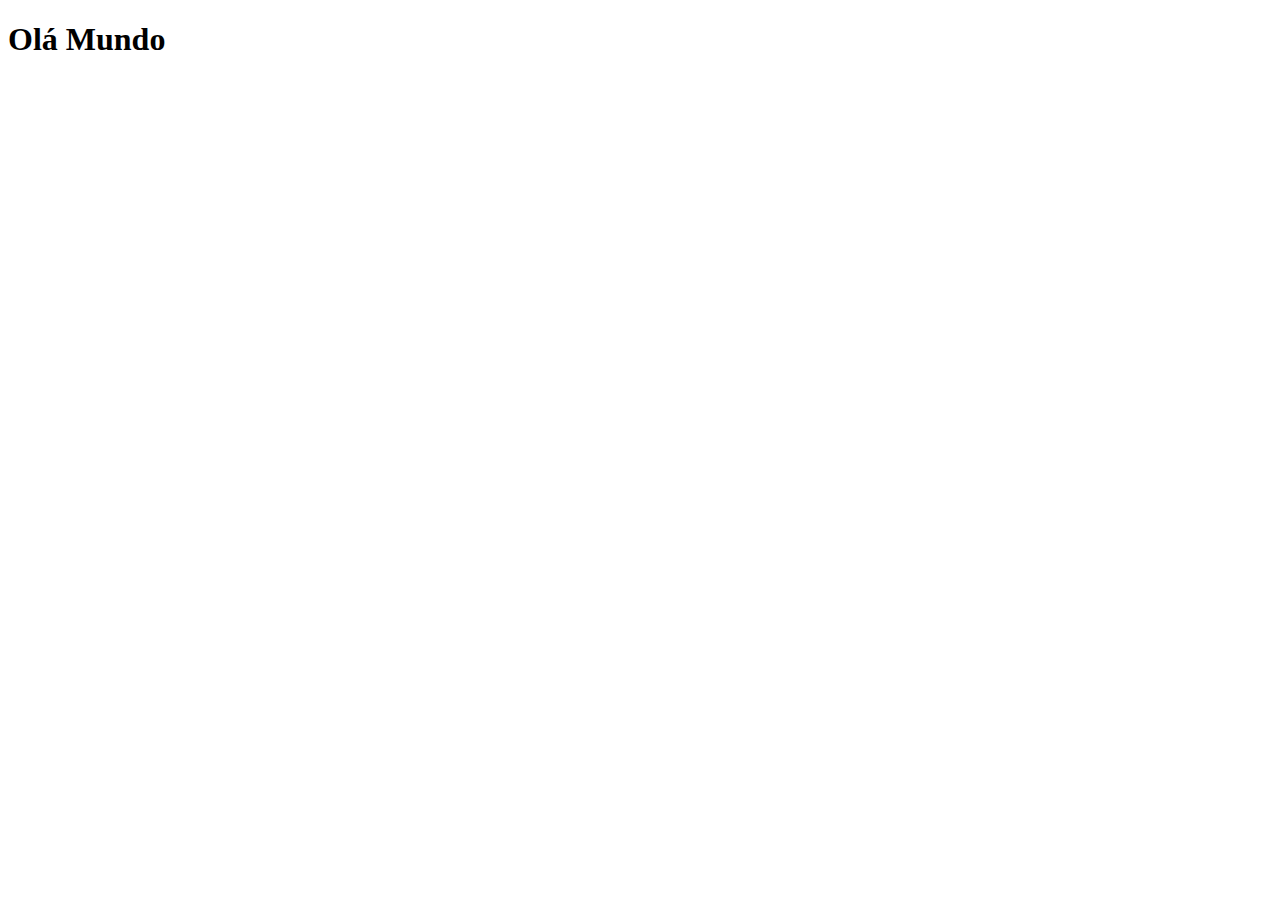
==== index.html @ fed440f0 "inicio do projeto" ====
<!DOCTYPE html>
<html lang="pt-br">
<head>
    <meta charset="UTF-8">
    <meta http-equiv="X-UA-Compatible" content="IE=edge">
    <meta name="viewport" content="width=device-width, initial-scale=1.0">
    <title>Projeto Redes Sociais</title>
    <link rel="shortcut icon" href="favicon.ico" type="image/x-icon">
</head>
<body>
    <h1>Olá Mundo</h1>
</body>
</html>
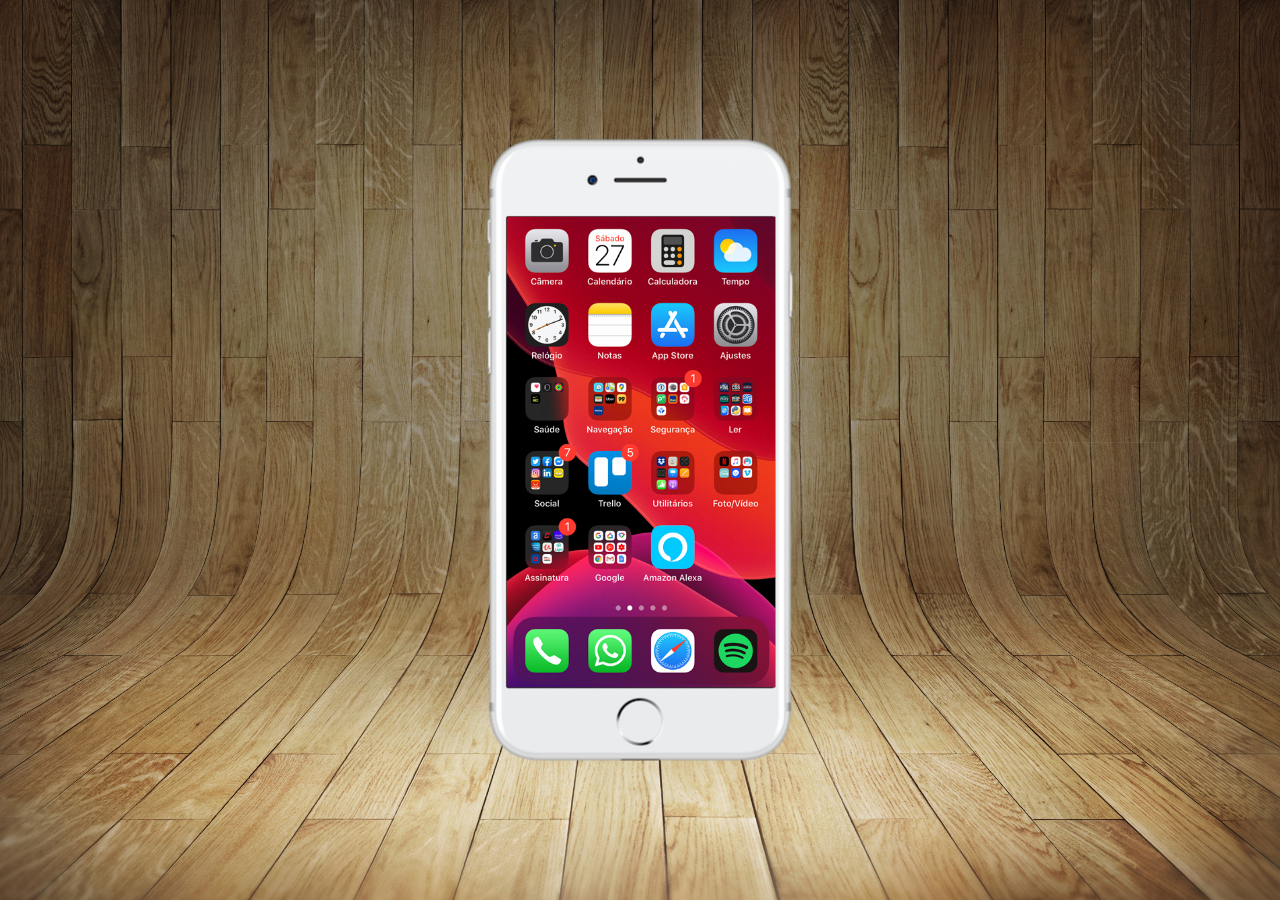
==== commit b987d9ac: "criei a tela home" ====
--- a/index.html
+++ b/index.html
@@ -6,8 +6,16 @@
     <meta name="viewport" content="width=device-width, initial-scale=1.0">
     <title>Projeto Redes Sociais</title>
     <link rel="shortcut icon" href="favicon.ico" type="image/x-icon">
+    <link rel="stylesheet" href="estilo/style.css">
 </head>
 <body>
-    <h1>Olá Mundo</h1>
+    <main>
+        <section id="telefone">
+            <iframe src="home.html" name="tela" id="tela" frameborder="0"></iframe>
+        </section>
+        <section id="redes-sociais">
+
+        </section>
+    </main>
 </body>
 </html>--- a/estilo/style.css
+++ b/estilo/style.css
@@ -0,0 +1,43 @@
+@charset "UTF-08";
+
+* {
+    margin: 0px;
+    padding: 0px;
+    font-family: Arial, Helvetica, sans-serif;
+}
+
+html, body {
+    height: 100vh;
+    width: 100vw;
+    background-color: black;
+}
+
+body {
+    background: url('../imagens/fundo-madeira.jpg') no-repeat top center;
+    background-size: cover;
+    background-attachment: fixed;
+}
+
+main {
+    height: 100vh;
+    position: relative;
+}
+
+section#telefone {
+    position: absolute;
+    top: 50%;
+    left: 50%;
+    transform: translate(-50%, -50%);
+
+    height: 627px;
+    width: 311px;
+    background: url('../imagens/frame-iphone.png') no-repeat;
+}
+
+iframe#tela {
+    position: relative;
+    top: 80px;
+    left: 22px;
+    width: 269px;
+    height: 471px;
+}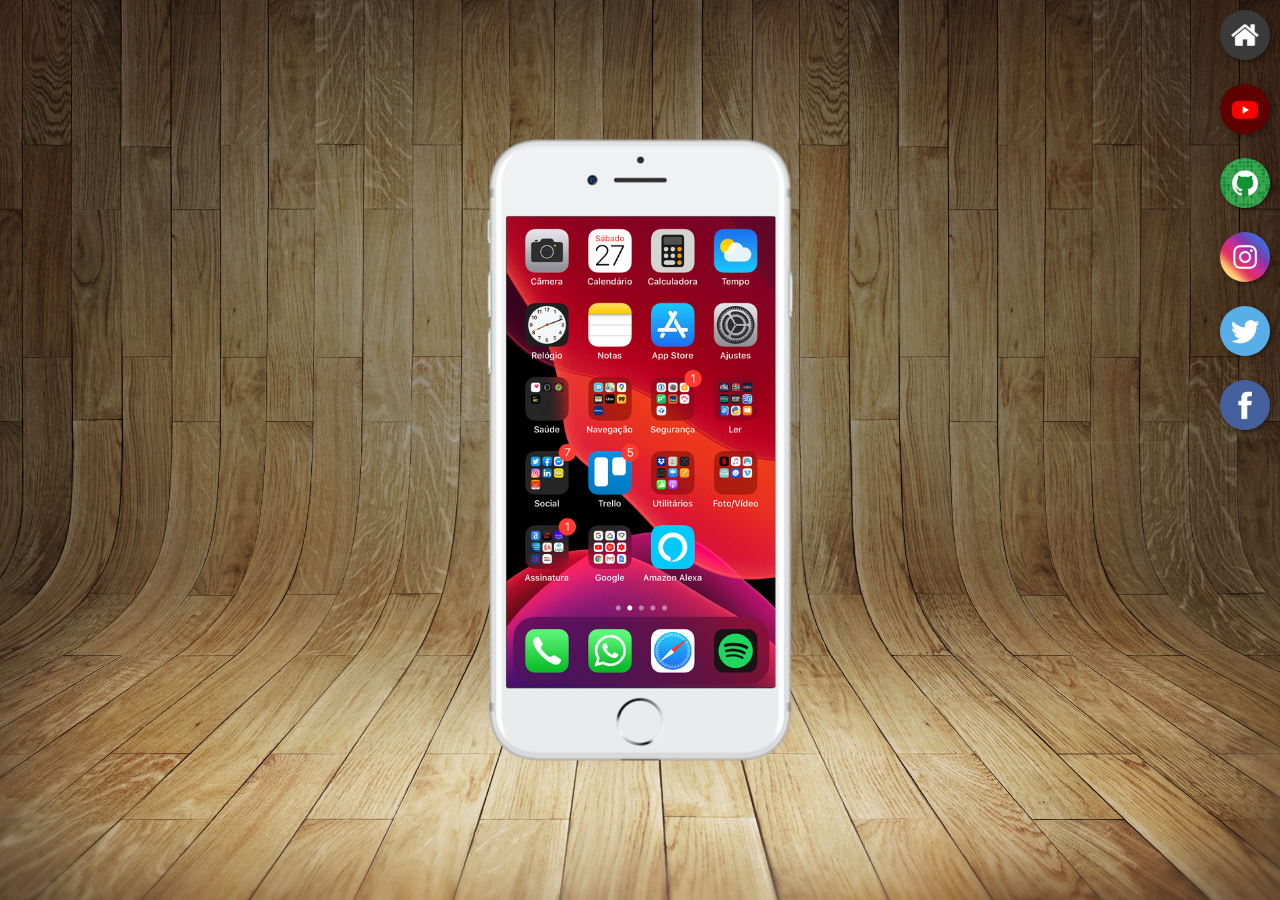
==== commit 1c98154c: "criei botões na lateral" ====
--- a/index.html
+++ b/index.html
@@ -11,10 +11,17 @@
 <body>
     <main>
         <section id="telefone">
-            <iframe src="home.html" name="tela" id="tela" frameborder="0"></iframe>
+            <iframe src="home.html" name="tela" id="tela" frameborder="0">
+                Seu nvegador não é compatível com isso...
+            </iframe>
         </section>
         <section id="redes-sociais">
-
+            <a href="#" target="tela"><img src="imagens/logo-home.jpg" alt="home"></a><br>
+            <a href="#" target="tela"><img src="imagens/logo-youtube.jpg" alt="youtube"></a><br>
+            <a href="#" target="tela"><img src="imagens/logo-github.jpg" alt="github"></a><br>
+            <a href="#" target="tela"><img src="imagens/logo-instagram.jpg" alt="instgram"></a><br>
+            <a href="#" target="tela"><img src="imagens/logo-twitter.jpg" alt="twitter<br>"></a><br>
+            <a href="#" target="tela"><img src="imagens/logo-facebook.jpg" alt="facebook"></a>
         </section>
     </main>
 </body>
--- a/estilo/style.css
+++ b/estilo/style.css
@@ -40,4 +40,23 @@
     left: 22px;
     width: 269px;
     height: 471px;
+}
+
+section#redes-sociais img {
+    width: 50px;
+    margin: 10px;
+    border-radius: 50%;
+    box-shadow: 2px 2px 5px rgba(0, 0, 0, 0.400);
+    box-sizing: border-box;
+}
+
+section#redes-sociais {
+    text-align: right;
+}
+
+section#redes-sociais img:hover {
+    border: 2px solid rgba(255, 255, 255, 0.637);
+    transform: translate(-3px, -3px);
+    box-shadow: 5px 5px 10px rgba(0, 0, 0, 0.623);
+    transition: transform .3s, border 1s;
 }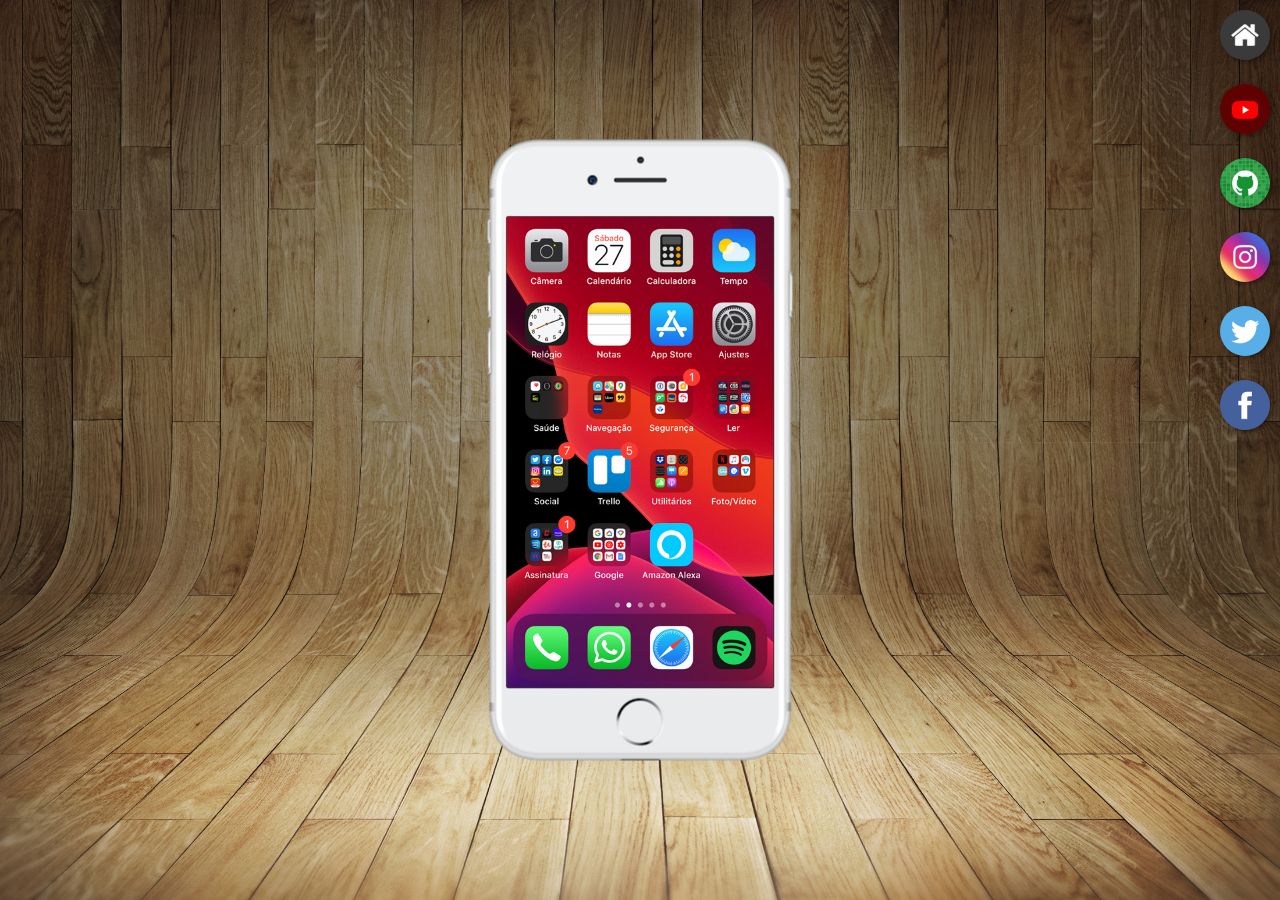
==== commit 96ce6e3f: "atualização do projeto redes sociais" ====
--- a/index.html
+++ b/index.html
@@ -16,12 +16,12 @@
             </iframe>
         </section>
         <section id="redes-sociais">
-            <a href="#" target="tela"><img src="imagens/logo-home.jpg" alt="home"></a><br>
-            <a href="#" target="tela"><img src="imagens/logo-youtube.jpg" alt="youtube"></a><br>
-            <a href="#" target="tela"><img src="imagens/logo-github.jpg" alt="github"></a><br>
-            <a href="#" target="tela"><img src="imagens/logo-instagram.jpg" alt="instgram"></a><br>
-            <a href="#" target="tela"><img src="imagens/logo-twitter.jpg" alt="twitter<br>"></a><br>
-            <a href="#" target="tela"><img src="imagens/logo-facebook.jpg" alt="facebook"></a>
+            <a href="home.html" target="tela"><img src="imagens/logo-home.jpg" alt="home"></a><br>
+            <a href="youtube.html" target="tela"><img src="imagens/logo-youtube.jpg" alt="youtube"></a><br>
+            <a href="github.html" target="tela"><img src="imagens/logo-github.jpg" alt="github"></a><br>
+            <a href="instagram.html" target="tela"><img src="imagens/logo-instagram.jpg" alt="instagram"></a><br>
+            <a href="twitter.html" target="tela"><img src="imagens/logo-twitter.jpg" alt="twitter"></a><br>
+            <a href="facebook.html" target="tela"><img src="imagens/logo-facebook.jpg" alt="facebook"></a>
         </section>
     </main>
 </body>
--- a/estilo/style.css
+++ b/estilo/style.css
@@ -38,7 +38,7 @@
     position: relative;
     top: 80px;
     left: 22px;
-    width: 269px;
+    width: 267px;
     height: 471px;
 }
 
